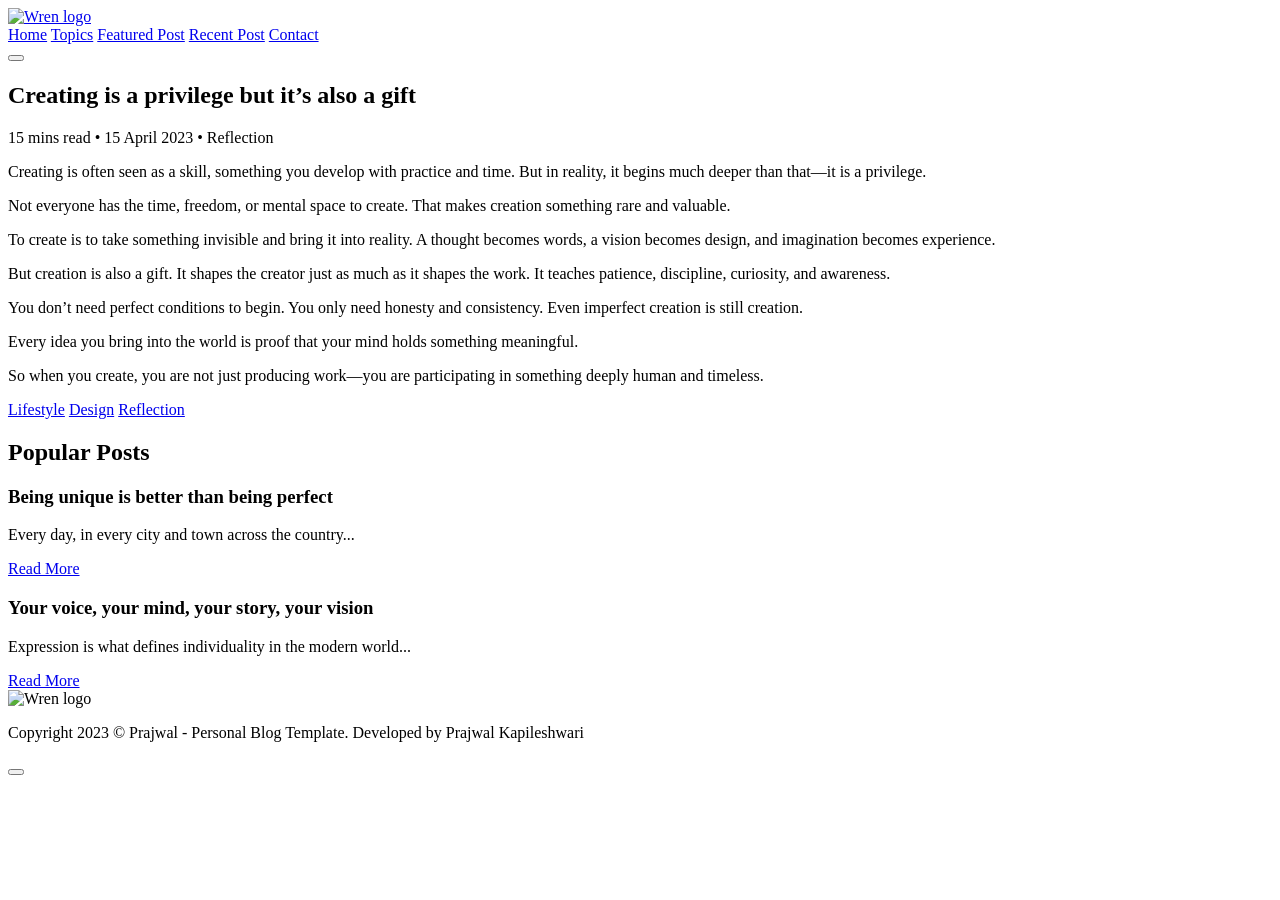
==== articles/article-creating-is-a-privilege.html @ 72bea9f4 "Update article-creating-is-a-privilege.html" ====
<!DOCTYPE html>
<html lang="en">

<head>
  <meta charset="UTF-8">
  <title>Creating is a privilege but it’s also a gift</title>

  <link rel="stylesheet" href="../assets/css/style.css">

  <!-- ionicons -->
  <script type="module" src="https://unpkg.com/ionicons@5.5.2/dist/ionicons/ionicons.esm.js"></script>
  <script nomodule src="https://unpkg.com/ionicons@5.5.2/dist/ionicons/ionicons.js"></script>
</head>

<body>

<!-- HEADER -->
<header class="header">

  <a href="#" class="logo">
    <img src="../assets/images/logo.svg" alt="Wren logo">
  </a>

  <nav class="navbar">
    <a href="index.html">Home</a>
    <a href="#">Topics</a>
    <a href="#">Featured Post</a>
    <a href="#">Recent Post</a>
    <a href="#">Contact</a>
  </nav>

  <button class="menu-open" aria-label="open menu">
    <ion-icon name="menu-outline"></ion-icon>
  </button>

</header>

<!-- ARTICLE HERO -->
<section class="article-hero">

  <div class="container">

    <h1 class="article-title">
      Creating is a privilege but it’s also a gift
    </h1>

    <div class="article-meta">
      <span><ion-icon name="time-outline"></ion-icon> 15 mins read</span>
      <span>• 15 April 2023</span>
      <span>• Reflection</span>
    </div>

  </div>

</section>

<!-- ARTICLE CONTENT -->
<section class="article-content">

  <div class="container">

    <p>
      Creating is often seen as a skill, something you develop with practice and time.
      But in reality, it begins much deeper than that—it is a privilege.
    </p>

    <p>
      Not everyone has the time, freedom, or mental space to create. That makes creation
      something rare and valuable.
    </p>

    <p>
      To create is to take something invisible and bring it into reality. A thought becomes
      words, a vision becomes design, and imagination becomes experience.
    </p>

    <p>
      But creation is also a gift. It shapes the creator just as much as it shapes the work.
      It teaches patience, discipline, curiosity, and awareness.
    </p>

    <p>
      You don’t need perfect conditions to begin. You only need honesty and consistency.
      Even imperfect creation is still creation.
    </p>

    <p>
      Every idea you bring into the world is proof that your mind holds something meaningful.
    </p>

    <p>
      So when you create, you are not just producing work—you are participating in something
      deeply human and timeless.
    </p>

  </div>

</section>

<!-- TAGS -->
<section class="article-tags">

  <div class="container">

    <a href="#" class="tag">Lifestyle</a>
    <a href="#" class="tag">Design</a>
    <a href="#" class="tag">Reflection</a>

  </div>

</section>

<!-- POPULAR POSTS (simple reuse) -->
<section class="popular-posts">

  <div class="container">

    <h2>Popular Posts</h2>

    <article class="post">
      <h3>Being unique is better than being perfect</h3>
      <p>Every day, in every city and town across the country...</p>
      <a href="#">Read More</a>
    </article>

    <article class="post">
      <h3>Your voice, your mind, your story, your vision</h3>
      <p>Expression is what defines individuality in the modern world...</p>
      <a href="#">Read More</a>
    </article>

  </div>

</section>

<!-- FOOTER -->
<footer class="footer">

  <div class="container">

    <img src="../assets/images/logo.svg" alt="Wren logo">

    <p>
      Copyright 2023 © Prajwal - Personal Blog Template.
      Developed by Prajwal Kapileshwari
    </p>

    <div class="socials">
      <ion-icon name="logo-twitter"></ion-icon>
      <ion-icon name="logo-linkedin"></ion-icon>
      <ion-icon name="logo-instagram"></ion-icon>
    </div>

  </div>

</footer>

<!-- BACK TO TOP -->
<button class="back-top" aria-label="back to top">
  <ion-icon name="arrow-up-outline"></ion-icon>
</button>

</body>
</html>
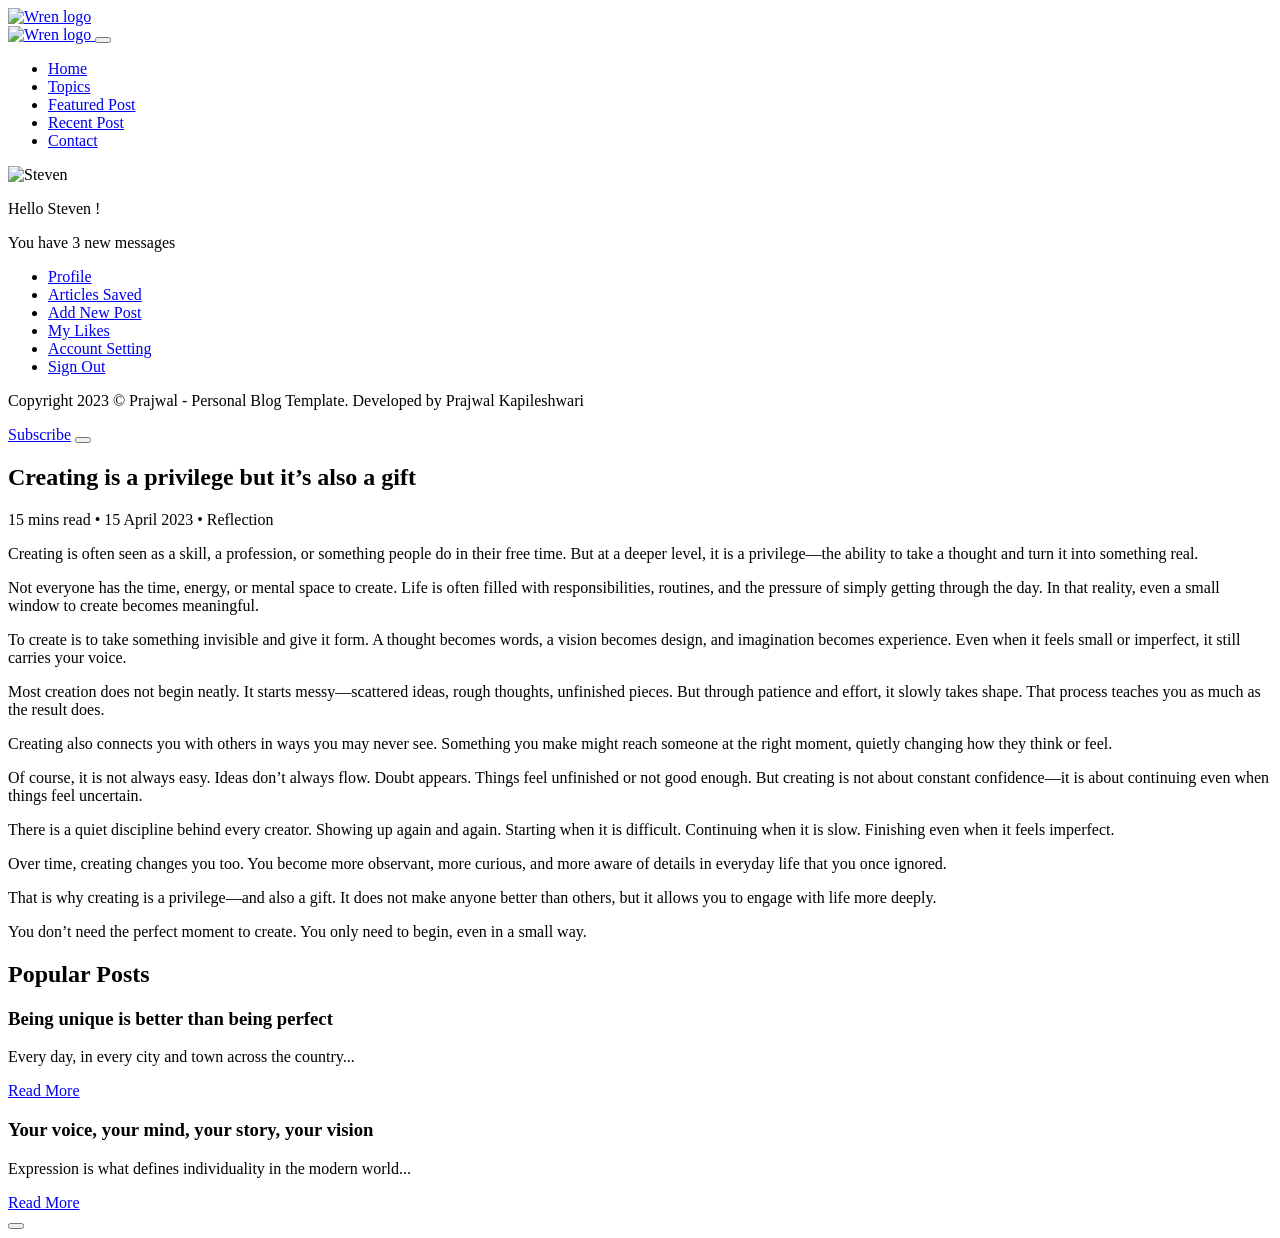
==== commit a25c40e7: "Update article-creating-is-a-privilege.html" ====
--- a/articles/article-creating-is-a-privilege.html
+++ b/articles/article-creating-is-a-privilege.html
@@ -3,37 +3,153 @@
 
 <head>
   <meta charset="UTF-8">
-  <title>Creating is a privilege but it’s also a gift</title>
-
+
+  <!-- SEO -->
+  <title>Creating is a Privilege but Also a Gift | Reflection</title>
+  <meta name="description" content="A reflective essay on why creating is a privilege and a gift. It explores imagination, discipline, and the quiet human act of turning thoughts into reality.">
+  <meta name="keywords" content="creating, creativity, reflection, writing, personal growth, inspiration, philosophy of creation">
+  <meta name="author" content="Prajwal Kapileshwari">
+
+  <!-- Responsive -->
+  <meta name="viewport" content="width=device-width, initial-scale=1.0">
+
+  <!-- Canonical (update when hosted) -->
+  <link rel="canonical" href="https://prajwalk998.github.io/wren/articles/creating-is-a-privilege">
+
+  <!-- Open Graph (Facebook / LinkedIn) -->
+  <meta property="og:type" content="article">
+  <meta property="og:title" content="Creating is a Privilege but Also a Gift">
+  <meta property="og:description" content="A reflection on creativity, discipline, and the quiet privilege of turning thoughts into something real.">
+  <meta property="og:image" content="../assets/images/og-creating.jpg">
+  <meta property="og:url" content="https://yourdomain.com/articles/creating-is-a-privilege">
+  <meta property="og:site_name" content="Wren Blog">
+
+  <!-- Twitter Card -->
+  <meta name="twitter:card" content="summary_large_image">
+  <meta name="twitter:title" content="Creating is a Privilege but Also a Gift">
+  <meta name="twitter:description" content="A reflection on creativity, discipline, and imagination.">
+  <meta name="twitter:image" content="../assets/images/og-creating.jpg">
+
+  <!-- Theme color -->
+  <meta name="theme-color" content="#111111">
+
+  <!-- CSS -->
   <link rel="stylesheet" href="../assets/css/style.css">
 
-  <!-- ionicons -->
+  <!-- Ionicons -->
   <script type="module" src="https://unpkg.com/ionicons@5.5.2/dist/ionicons/ionicons.esm.js"></script>
   <script nomodule src="https://unpkg.com/ionicons@5.5.2/dist/ionicons/ionicons.js"></script>
 </head>
 
+
 <body>
 
-<!-- HEADER -->
-<header class="header">
-
-  <a href="#" class="logo">
-    <img src="../assets/images/logo.svg" alt="Wren logo">
-  </a>
-
-  <nav class="navbar">
-    <a href="index.html">Home</a>
-    <a href="#">Topics</a>
-    <a href="#">Featured Post</a>
-    <a href="#">Recent Post</a>
-    <a href="#">Contact</a>
-  </nav>
-
-  <button class="menu-open" aria-label="open menu">
-    <ion-icon name="menu-outline"></ion-icon>
-  </button>
-
-</header>
+ <!-- 
+    - #HEADER
+  -->
+
+  <header class="header" data-header>
+    <div class="container">
+
+      <a href="#" class="logo">
+        <img src="./assets/images/logo.svg" width="119" height="37" alt="Wren logo">
+      </a>
+
+      <nav class="navbar" data-navbar>
+
+        <div class="navbar-top">
+          <a href="#" class="logo">
+            <img src="./assets/images/logo.svg" width="119" height="37" alt="Wren logo">
+          </a>
+
+          <button class="nav-close-btn" aria-label="close menu" data-nav-toggler>
+            <ion-icon name="close-outline" aria-hidden="true"></ion-icon>
+          </button>
+        </div>
+
+        <ul class="navbar-list">
+
+          <li>
+            <a href="#home" class="navbar-link hover-1" data-nav-toggler>Home</a>
+          </li>
+
+          <li>
+            <a href="#topics" class="navbar-link hover-1" data-nav-toggler>Topics</a>
+          </li>
+
+          <li>
+            <a href="#featured" class="navbar-link hover-1" data-nav-toggler>Featured Post</a>
+          </li>
+
+          <li>
+            <a href="#recent" class="navbar-link hover-1" data-nav-toggler>Recent Post</a>
+          </li>
+
+          <li>
+            <a href="#" class="navbar-link hover-1" data-nav-toggler>Contact</a>
+          </li>
+
+        </ul>
+
+        <div class="navbar-bottom">
+
+          <div class="profile-card">
+            <img src="./assets/images/author-1.png" width="48" height="48" alt="Steven" class="profile-banner">
+
+            <div>
+              <p class="card-title">Hello Steven !</p>
+
+              <p class="card-subtitle">
+                You have 3 new messages
+              </p>
+            </div>
+          </div>
+
+          <ul class="link-list">
+
+            <li>
+              <a href="#" class="navbar-bottom-link hover-1">Profile</a>
+            </li>
+
+            <li>
+              <a href="#" class="navbar-bottom-link hover-1">Articles Saved</a>
+            </li>
+
+            <li>
+              <a href="#" class="navbar-bottom-link hover-1">Add New Post</a>
+            </li>
+
+            <li>
+              <a href="#" class="navbar-bottom-link hover-1">My Likes</a>
+            </li>
+
+            <li>
+              <a href="#" class="navbar-bottom-link hover-1">Account Setting</a>
+            </li>
+
+            <li>
+              <a href="#" class="navbar-bottom-link hover-1">Sign Out</a>
+            </li>
+
+          </ul>
+
+        </div>
+
+        <p class="copyright-text">
+          Copyright 2023 © Prajwal - Personal Blog Template.
+          Developed by Prajwal Kapileshwari
+        </p>
+
+      </nav>
+
+      <a href="#" class="btn btn-primary">Subscribe</a>
+
+      <button class="nav-open-btn" aria-label="open menu" data-nav-toggler>
+        <ion-icon name="menu-outline" aria-hidden="true"></ion-icon>
+      </button>
+
+    </div>
+  </header>
 
 <!-- ARTICLE HERO -->
 <section class="article-hero">
@@ -59,56 +175,32 @@
 
   <div class="container">
 
-    <p>
-      Creating is often seen as a skill, something you develop with practice and time.
-      But in reality, it begins much deeper than that—it is a privilege.
-    </p>
-
-    <p>
-      Not everyone has the time, freedom, or mental space to create. That makes creation
-      something rare and valuable.
-    </p>
-
-    <p>
-      To create is to take something invisible and bring it into reality. A thought becomes
-      words, a vision becomes design, and imagination becomes experience.
-    </p>
-
-    <p>
-      But creation is also a gift. It shapes the creator just as much as it shapes the work.
-      It teaches patience, discipline, curiosity, and awareness.
-    </p>
-
-    <p>
-      You don’t need perfect conditions to begin. You only need honesty and consistency.
-      Even imperfect creation is still creation.
-    </p>
-
-    <p>
-      Every idea you bring into the world is proof that your mind holds something meaningful.
-    </p>
-
-    <p>
-      So when you create, you are not just producing work—you are participating in something
-      deeply human and timeless.
-    </p>
+    <p>Creating is often seen as a skill, a profession, or something people do in their free time. But at a deeper level, it is a privilege—the ability to take a thought and turn it into something real.</p>
+
+    <p>Not everyone has the time, energy, or mental space to create. Life is often filled with responsibilities, routines, and the pressure of simply getting through the day. In that reality, even a small window to create becomes meaningful.</p>
+
+    <p>To create is to take something invisible and give it form. A thought becomes words, a vision becomes design, and imagination becomes experience. Even when it feels small or imperfect, it still carries your voice.</p>
+
+    <p>Most creation does not begin neatly. It starts messy—scattered ideas, rough thoughts, unfinished pieces. But through patience and effort, it slowly takes shape. That process teaches you as much as the result does.</p>
+
+    <p>Creating also connects you with others in ways you may never see. Something you make might reach someone at the right moment, quietly changing how they think or feel.</p>
+
+    <p>Of course, it is not always easy. Ideas don’t always flow. Doubt appears. Things feel unfinished or not good enough. But creating is not about constant confidence—it is about continuing even when things feel uncertain.</p>
+
+    <p>There is a quiet discipline behind every creator. Showing up again and again. Starting when it is difficult. Continuing when it is slow. Finishing even when it feels imperfect.</p>
+
+    <p>Over time, creating changes you too. You become more observant, more curious, and more aware of details in everyday life that you once ignored.</p>
+
+    <p>That is why creating is a privilege—and also a gift. It does not make anyone better than others, but it allows you to engage with life more deeply.</p>
+
+    <p>You don’t need the perfect moment to create. You only need to begin, even in a small way.</p>
 
   </div>
 
 </section>
 
-<!-- TAGS -->
-<section class="article-tags">
-
-  <div class="container">
-
-    <a href="#" class="tag">Lifestyle</a>
-    <a href="#" class="tag">Design</a>
-    <a href="#" class="tag">Reflection</a>
-
-  </div>
-
-</section>
+</article>
+
 
 <!-- POPULAR POSTS (simple reuse) -->
 <section class="popular-posts">
@@ -133,32 +225,17 @@
 
 </section>
 
-<!-- FOOTER -->
-<footer class="footer">
-
-  <div class="container">
-
-    <img src="../assets/images/logo.svg" alt="Wren logo">
-
-    <p>
-      Copyright 2023 © Prajwal - Personal Blog Template.
-      Developed by Prajwal Kapileshwari
-    </p>
-
-    <div class="socials">
-      <ion-icon name="logo-twitter"></ion-icon>
-      <ion-icon name="logo-linkedin"></ion-icon>
-      <ion-icon name="logo-instagram"></ion-icon>
-    </div>
-
-  </div>
-
-</footer>
+
 
 <!-- BACK TO TOP -->
 <button class="back-top" aria-label="back to top">
   <ion-icon name="arrow-up-outline"></ion-icon>
 </button>
 
+  <!-- 
+    - custom js link
+  -->
+  <script src="../assets/js/script.js"></script>
+
 </body>
 </html>
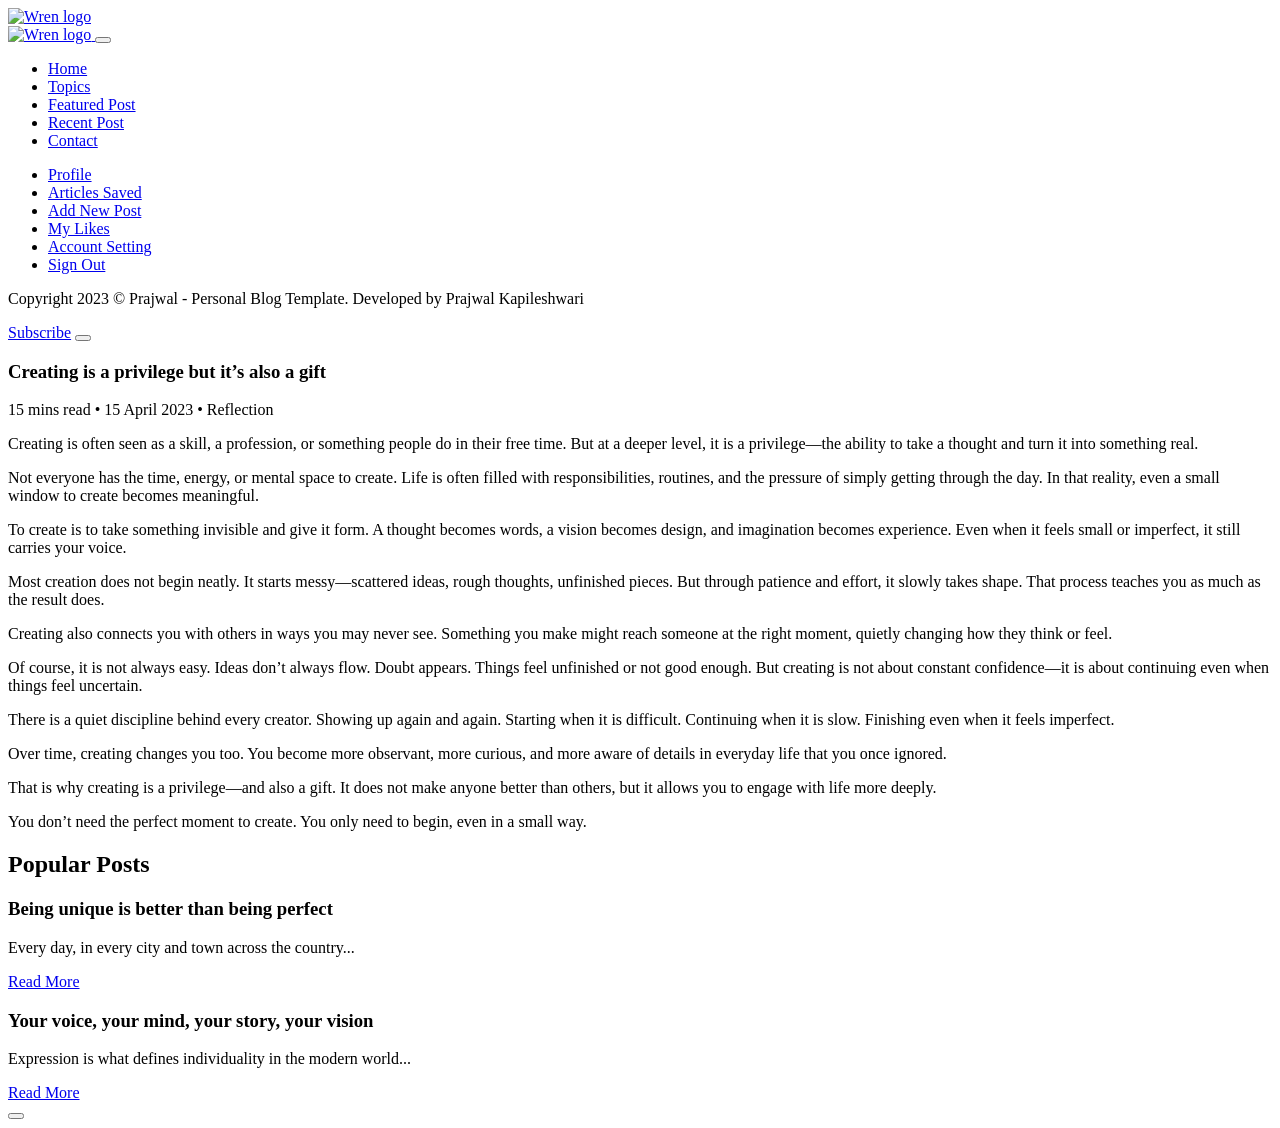
==== commit 1a29972c: "Update article-creating-is-a-privilege.html" ====
--- a/articles/article-creating-is-a-privilege.html
+++ b/articles/article-creating-is-a-privilege.html
@@ -21,7 +21,7 @@
   <meta property="og:title" content="Creating is a Privilege but Also a Gift">
   <meta property="og:description" content="A reflection on creativity, discipline, and the quiet privilege of turning thoughts into something real.">
   <meta property="og:image" content="../assets/images/og-creating.jpg">
-  <meta property="og:url" content="https://yourdomain.com/articles/creating-is-a-privilege">
+  <meta property="og:url" content="https://prajwalk998.github.io/wren/articles/creating-is-a-privilege">
   <meta property="og:site_name" content="Wren Blog">
 
   <!-- Twitter Card -->
@@ -39,6 +39,10 @@
   <!-- Ionicons -->
   <script type="module" src="https://unpkg.com/ionicons@5.5.2/dist/ionicons/ionicons.esm.js"></script>
   <script nomodule src="https://unpkg.com/ionicons@5.5.2/dist/ionicons/ionicons.js"></script>
+
+  <meta name="robots" content="index, follow">
+  <link rel="index" title="Wren Blog" href="https://prajwalk998.github.io/wren/">
+  <link rel="sitemap" type="application/xml" href="https://prajwalk998.github.io/wren/sitemap.xml">
 </head>
 
 
@@ -52,14 +56,14 @@
     <div class="container">
 
       <a href="#" class="logo">
-        <img src="./assets/images/logo.svg" width="119" height="37" alt="Wren logo">
+        <img src="../assets/images/logo.svg" width="119" height="37" alt="Wren logo">
       </a>
 
       <nav class="navbar" data-navbar>
 
         <div class="navbar-top">
           <a href="#" class="logo">
-            <img src="./assets/images/logo.svg" width="119" height="37" alt="Wren logo">
+            <img src="../assets/images/logo.svg" width="119" height="37" alt="Wren logo">
           </a>
 
           <button class="nav-close-btn" aria-label="close menu" data-nav-toggler>
@@ -92,19 +96,7 @@
         </ul>
 
         <div class="navbar-bottom">
-
-          <div class="profile-card">
-            <img src="./assets/images/author-1.png" width="48" height="48" alt="Steven" class="profile-banner">
-
-            <div>
-              <p class="card-title">Hello Steven !</p>
-
-              <p class="card-subtitle">
-                You have 3 new messages
-              </p>
-            </div>
-          </div>
-
+          
           <ul class="link-list">
 
             <li>
@@ -151,7 +143,9 @@
     </div>
   </header>
 
-<!-- ARTICLE HERO -->
+
+ <article>
+  <!-- ARTICLE HERO -->
 <section class="article-hero">
 
   <div class="container">
@@ -232,9 +226,7 @@
   <ion-icon name="arrow-up-outline"></ion-icon>
 </button>
 
-  <!-- 
-    - custom js link
-  -->
+<!--     - custom js link  -->
   <script src="../assets/js/script.js"></script>
 
 </body>
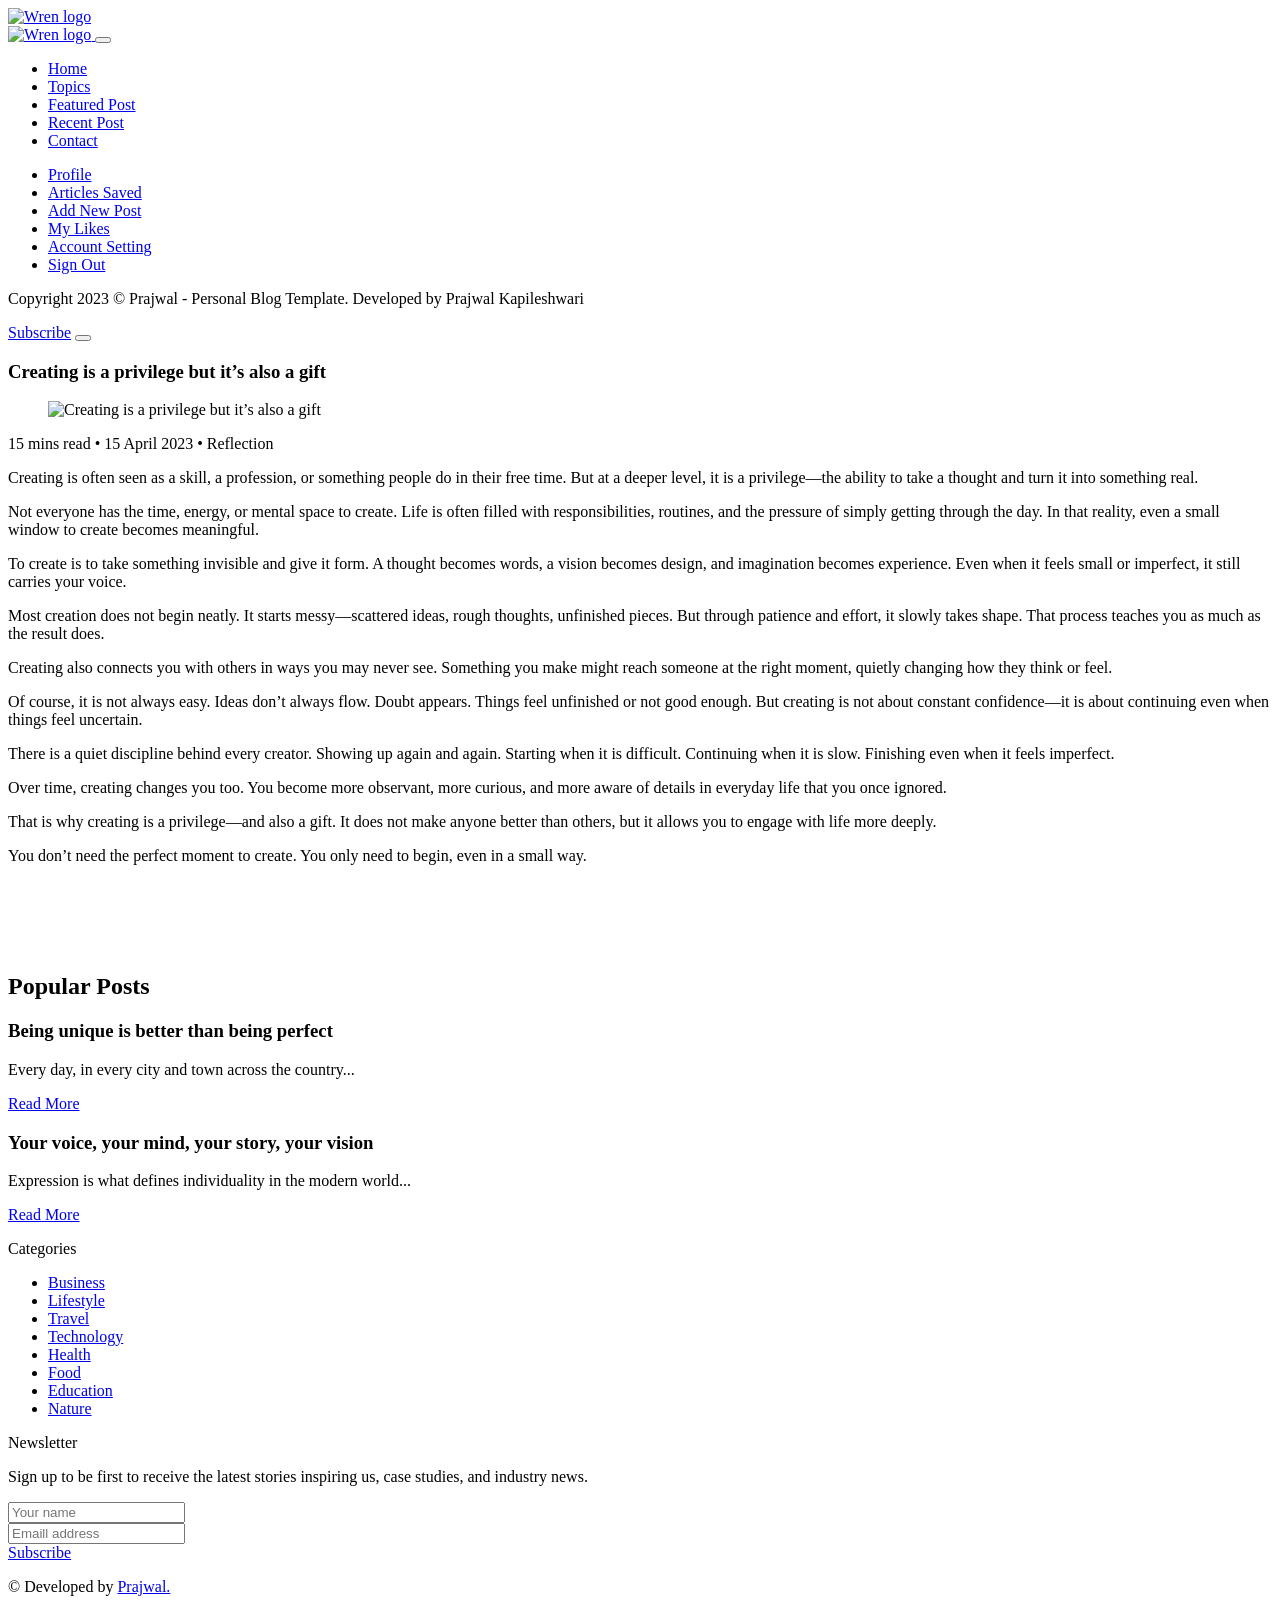
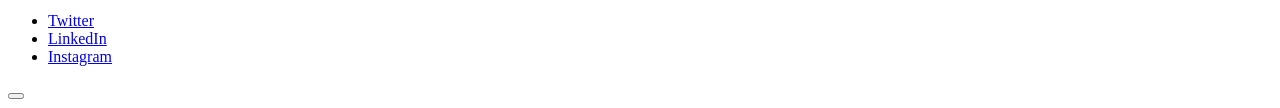
==== commit 2c0cd21a: "1" ====
--- a/articles/article-creating-is-a-privilege.html
+++ b/articles/article-creating-is-a-privilege.html
@@ -74,23 +74,23 @@
         <ul class="navbar-list">
 
           <li>
-            <a href="#home" class="navbar-link hover-1" data-nav-toggler>Home</a>
-          </li>
-
-          <li>
-            <a href="#topics" class="navbar-link hover-1" data-nav-toggler>Topics</a>
-          </li>
-
-          <li>
-            <a href="#featured" class="navbar-link hover-1" data-nav-toggler>Featured Post</a>
-          </li>
-
-          <li>
-            <a href="#recent" class="navbar-link hover-1" data-nav-toggler>Recent Post</a>
-          </li>
-
-          <li>
-            <a href="#" class="navbar-link hover-1" data-nav-toggler>Contact</a>
+            <a href="../index.html" class="navbar-link hover-1" data-nav-toggler>Home</a>
+          </li>
+
+          <li>
+            <a href="../index.html#topics" class="navbar-link hover-1" data-nav-toggler>Topics</a>
+          </li>
+
+          <li>
+            <a href="../index.html#featured" class="navbar-link hover-1" data-nav-toggler>Featured Post</a>
+          </li>
+
+          <li>
+            <a href="../index.html#recent" class="navbar-link hover-1" data-nav-toggler>Recent Post</a>
+          </li>
+
+          <li>
+            <a href="../index.html#" class="navbar-link hover-1" data-nav-toggler>Contact</a>
           </li>
 
         </ul>
@@ -146,18 +146,40 @@
 
  <article>
   <!-- ARTICLE HERO -->
+
+  
 <section class="article-hero">
 
   <div class="container">
 
+    <!-- TITLE -->
     <h1 class="article-title">
       Creating is a privilege but it’s also a gift
     </h1>
 
+    <!-- FEATURE IMAGE -->
+    <figure class="article-banner">
+
+      <img src="../assets/images/popular-post-1.jpg"
+           width="800"
+           height="400"
+           loading="lazy"
+           alt="Creating is a privilege but it’s also a gift"
+           class="img-cover">
+
+    </figure>
+
+    <!-- META INFO -->
     <div class="article-meta">
-      <span><ion-icon name="time-outline"></ion-icon> 15 mins read</span>
+
+      <span>
+        <ion-icon name="time-outline"></ion-icon>
+        15 mins read
+      </span>
+
       <span>• 15 April 2023</span>
       <span>• Reflection</span>
+
     </div>
 
   </div>
@@ -194,6 +216,8 @@
 </section>
 
 </article>
+
+<br><br><br><br>
 
 
 <!-- POPULAR POSTS (simple reuse) -->
@@ -221,6 +245,22 @@
 
 
 
+  <!-- 
+    - #FOOTER
+  -->
+
+  <div id="footer"></div>
+
+    <script>
+        fetch("../components/footer.html")
+        .then(res => res.text())
+        .then(html => {
+      document.getElementById("footer").innerHTML = html;
+        })
+      .catch(err => console.error("Footer load failed:", err));
+</script>
+
+
 <!-- BACK TO TOP -->
 <button class="back-top" aria-label="back to top">
   <ion-icon name="arrow-up-outline"></ion-icon>
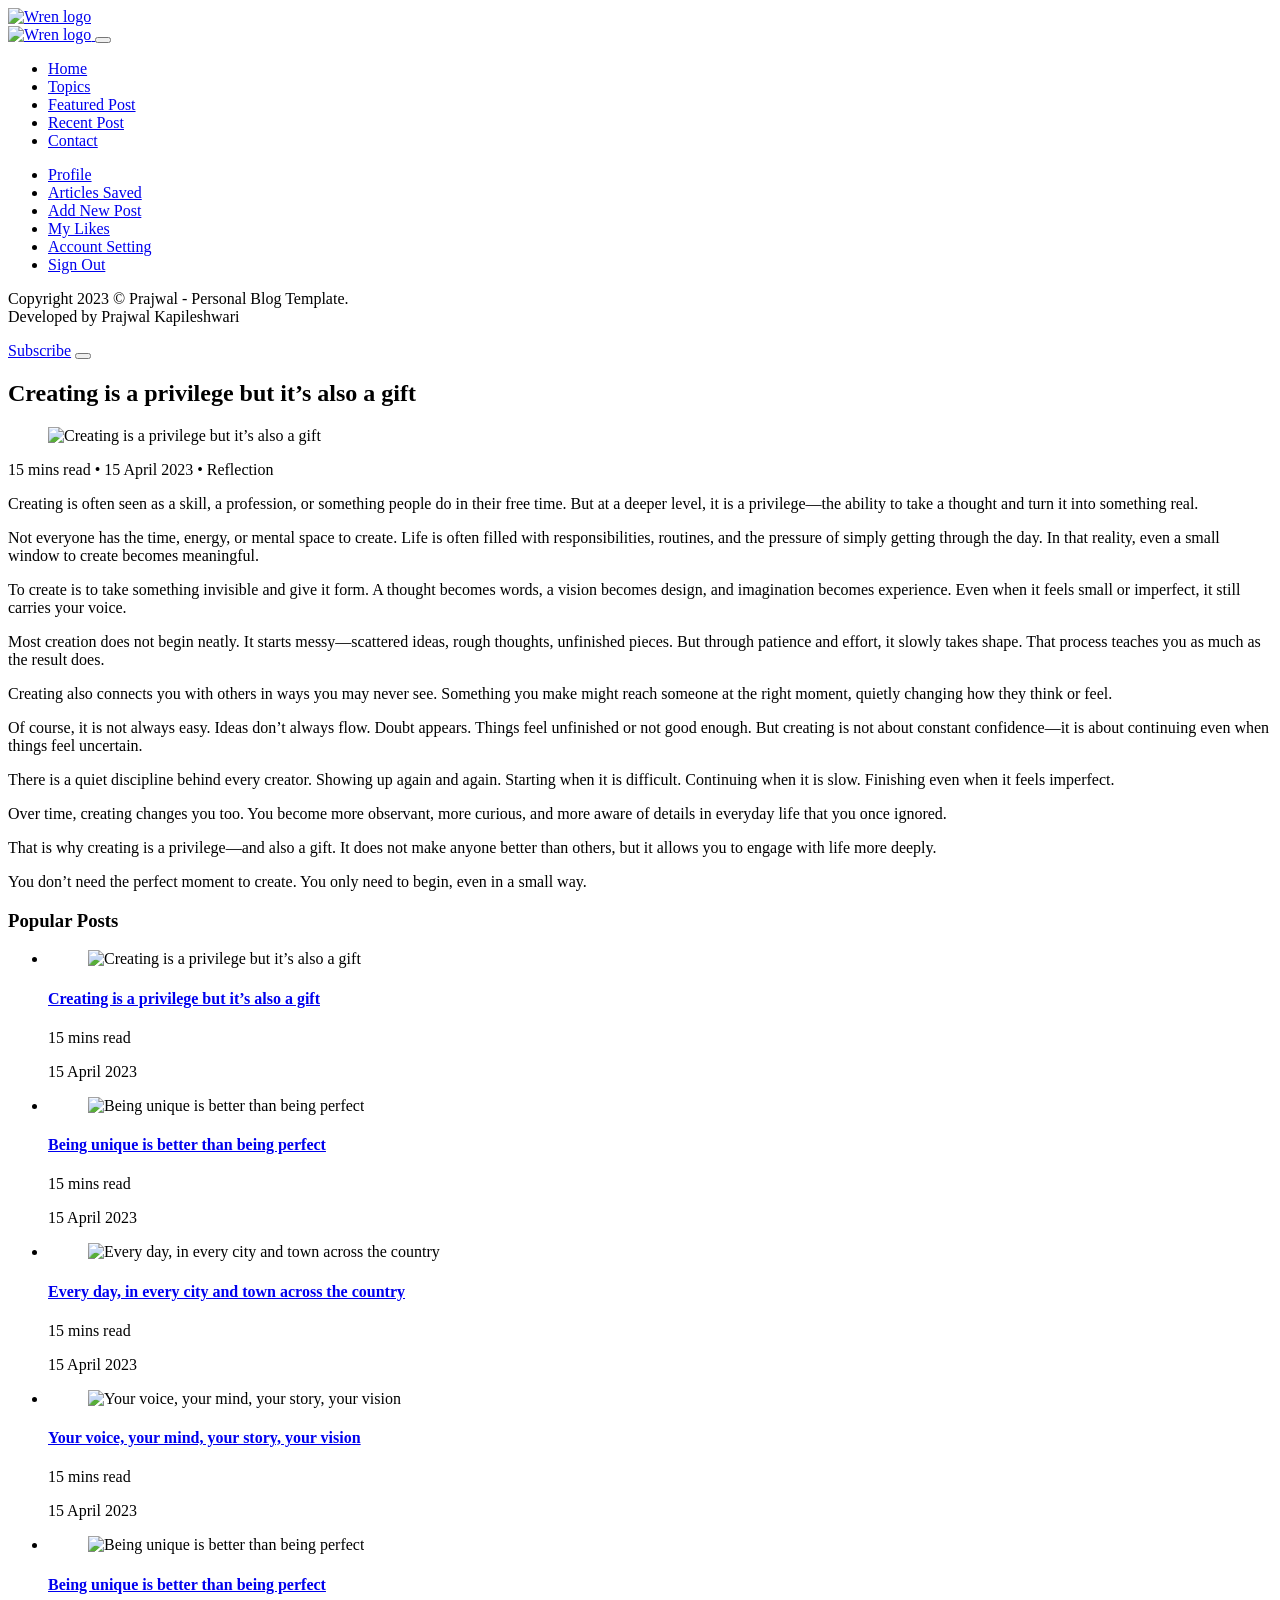
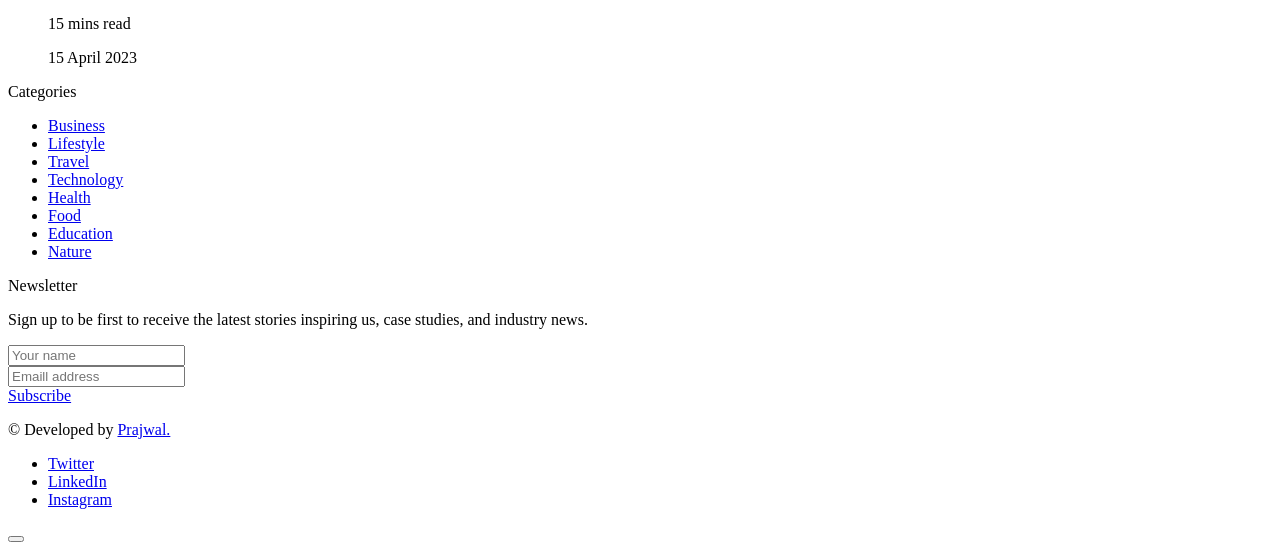
==== commit 56b2545d: "Update article-creating-is-a-privilege.html" ====
--- a/articles/article-creating-is-a-privilege.html
+++ b/articles/article-creating-is-a-privilege.html
@@ -10,10 +10,13 @@
   <meta name="keywords" content="creating, creativity, reflection, writing, personal growth, inspiration, philosophy of creation">
   <meta name="author" content="Prajwal Kapileshwari">
 
+  <!-- Favicon -->
+  <link rel="shortcut icon" href="../favicon.svg" type="image/svg+xml">
+
   <!-- Responsive -->
   <meta name="viewport" content="width=device-width, initial-scale=1.0">
 
-  <!-- Canonical (update when hosted) -->
+  <!-- Canonical -->
   <link rel="canonical" href="https://prajwalk998.github.io/wren/articles/creating-is-a-privilege">
 
   <!-- Open Graph (Facebook / LinkedIn) -->
@@ -45,24 +48,20 @@
   <link rel="sitemap" type="application/xml" href="https://prajwalk998.github.io/wren/sitemap.xml">
 </head>
 
-
 <body>
 
- <!-- 
-    - #HEADER
-  -->
-
+  <!-- HEADER -->
   <header class="header" data-header>
     <div class="container">
 
-      <a href="#" class="logo">
+      <a href="../index.html" class="logo">
         <img src="../assets/images/logo.svg" width="119" height="37" alt="Wren logo">
       </a>
 
       <nav class="navbar" data-navbar>
 
         <div class="navbar-top">
-          <a href="#" class="logo">
+          <a href="../index.html" class="logo">
             <img src="../assets/images/logo.svg" width="119" height="37" alt="Wren logo">
           </a>
 
@@ -72,63 +71,26 @@
         </div>
 
         <ul class="navbar-list">
-
-          <li>
-            <a href="../index.html" class="navbar-link hover-1" data-nav-toggler>Home</a>
-          </li>
-
-          <li>
-            <a href="../index.html#topics" class="navbar-link hover-1" data-nav-toggler>Topics</a>
-          </li>
-
-          <li>
-            <a href="../index.html#featured" class="navbar-link hover-1" data-nav-toggler>Featured Post</a>
-          </li>
-
-          <li>
-            <a href="../index.html#recent" class="navbar-link hover-1" data-nav-toggler>Recent Post</a>
-          </li>
-
-          <li>
-            <a href="../index.html#" class="navbar-link hover-1" data-nav-toggler>Contact</a>
-          </li>
-
+          <li><a href="../index.html#" class="navbar-link hover-1" data-nav-toggler>Home</a></li>
+          <li><a href="../index.html#topics" class="navbar-link hover-1" data-nav-toggler>Topics</a></li>
+          <li><a href="../index.html#featured" class="navbar-link hover-1" data-nav-toggler>Featured Post</a></li>
+          <li><a href="../index.html#recent" class="navbar-link hover-1" data-nav-toggler>Recent Post</a></li>
+          <li><a href="../index.html#" class="navbar-link hover-1" data-nav-toggler>Contact</a></li>
         </ul>
 
         <div class="navbar-bottom">
-          
           <ul class="link-list">
-
-            <li>
-              <a href="#" class="navbar-bottom-link hover-1">Profile</a>
-            </li>
-
-            <li>
-              <a href="#" class="navbar-bottom-link hover-1">Articles Saved</a>
-            </li>
-
-            <li>
-              <a href="#" class="navbar-bottom-link hover-1">Add New Post</a>
-            </li>
-
-            <li>
-              <a href="#" class="navbar-bottom-link hover-1">My Likes</a>
-            </li>
-
-            <li>
-              <a href="#" class="navbar-bottom-link hover-1">Account Setting</a>
-            </li>
-
-            <li>
-              <a href="#" class="navbar-bottom-link hover-1">Sign Out</a>
-            </li>
-
+            <li><a href="#" class="navbar-bottom-link hover-1">Profile</a></li>
+            <li><a href="#" class="navbar-bottom-link hover-1">Articles Saved</a></li>
+            <li><a href="#" class="navbar-bottom-link hover-1">Add New Post</a></li>
+            <li><a href="#" class="navbar-bottom-link hover-1">My Likes</a></li>
+            <li><a href="#" class="navbar-bottom-link hover-1">Account Setting</a></li>
+            <li><a href="#" class="navbar-bottom-link hover-1">Sign Out</a></li>
           </ul>
-
         </div>
 
         <p class="copyright-text">
-          Copyright 2023 © Prajwal - Personal Blog Template.
+          Copyright 2023 © Prajwal - Personal Blog Template. <br>
           Developed by Prajwal Kapileshwari
         </p>
 
@@ -143,130 +105,185 @@
     </div>
   </header>
 
-
- <article>
-  <!-- ARTICLE HERO -->
-
-  
-<section class="article-hero">
-
-  <div class="container">
-
-    <!-- TITLE -->
-    <h1 class="article-title">
-      Creating is a privilege but it’s also a gift
-    </h1>
-
-    <!-- FEATURE IMAGE -->
-    <figure class="article-banner">
-
-      <img src="../assets/images/popular-post-1.jpg"
-           width="800"
-           height="400"
-           loading="lazy"
-           alt="Creating is a privilege but it’s also a gift"
-           class="img-cover">
-
-    </figure>
-
-    <!-- META INFO -->
-    <div class="article-meta">
-
-      <span>
-        <ion-icon name="time-outline"></ion-icon>
-        15 mins read
-      </span>
-
-      <span>• 15 April 2023</span>
-      <span>• Reflection</span>
-
-    </div>
-
-  </div>
-
-</section>
-
-<!-- ARTICLE CONTENT -->
-<section class="article-content">
-
-  <div class="container">
-
-    <p>Creating is often seen as a skill, a profession, or something people do in their free time. But at a deeper level, it is a privilege—the ability to take a thought and turn it into something real.</p>
-
-    <p>Not everyone has the time, energy, or mental space to create. Life is often filled with responsibilities, routines, and the pressure of simply getting through the day. In that reality, even a small window to create becomes meaningful.</p>
-
-    <p>To create is to take something invisible and give it form. A thought becomes words, a vision becomes design, and imagination becomes experience. Even when it feels small or imperfect, it still carries your voice.</p>
-
-    <p>Most creation does not begin neatly. It starts messy—scattered ideas, rough thoughts, unfinished pieces. But through patience and effort, it slowly takes shape. That process teaches you as much as the result does.</p>
-
-    <p>Creating also connects you with others in ways you may never see. Something you make might reach someone at the right moment, quietly changing how they think or feel.</p>
-
-    <p>Of course, it is not always easy. Ideas don’t always flow. Doubt appears. Things feel unfinished or not good enough. But creating is not about constant confidence—it is about continuing even when things feel uncertain.</p>
-
-    <p>There is a quiet discipline behind every creator. Showing up again and again. Starting when it is difficult. Continuing when it is slow. Finishing even when it feels imperfect.</p>
-
-    <p>Over time, creating changes you too. You become more observant, more curious, and more aware of details in everyday life that you once ignored.</p>
-
-    <p>That is why creating is a privilege—and also a gift. It does not make anyone better than others, but it allows you to engage with life more deeply.</p>
-
-    <p>You don’t need the perfect moment to create. You only need to begin, even in a small way.</p>
-
-  </div>
-
-</section>
-
-</article>
-
-<br><br><br><br>
-
-
-<!-- POPULAR POSTS (simple reuse) -->
-<section class="popular-posts">
-
-  <div class="container">
-
-    <h2>Popular Posts</h2>
-
-    <article class="post">
-      <h3>Being unique is better than being perfect</h3>
-      <p>Every day, in every city and town across the country...</p>
-      <a href="#">Read More</a>
-    </article>
-
-    <article class="post">
-      <h3>Your voice, your mind, your story, your vision</h3>
-      <p>Expression is what defines individuality in the modern world...</p>
-      <a href="#">Read More</a>
-    </article>
-
-  </div>
-
-</section>
-
-
-
-  <!-- 
-    - #FOOTER
-  -->
-
+  <main>
+    <!-- ARTICLE HERO SECTION -->
+    <section class="article-title">
+      <div class="container">
+
+        <h1 class="article-title">
+          Creating is a privilege but it’s also a gift
+        </h1>
+
+        <figure class="article-banner">
+          <img src="./assets/images/popular-post-1.jpg" width="800" height="400" loading="lazy" alt="Creating is a privilege but it’s also a gift" class="img-cover">
+        </figure>
+
+        <div class="article-meta">
+          <span>
+            <ion-icon name="time-outline"></ion-icon>
+            15 mins read
+          </span>
+          <span>• 15 April 2023</span>
+          <span>• Reflection</span>
+        </div>
+
+      </div>
+    </section>
+
+    <!-- MAIN CONTENT CONTAINER (Article + Sidebar) -->
+    <section class="main-article">
+      <div class="container">
+
+        <!-- Left: Article Content -->
+        <article class="article-content">
+          <p>Creating is often seen as a skill, a profession, or something people do in their free time. But at a deeper level, it is a privilege—the ability to take a thought and turn it into something real.</p>
+
+          <p>Not everyone has the time, energy, or mental space to create. Life is often filled with responsibilities, routines, and the pressure of simply getting through the day. In that reality, even a small window to create becomes meaningful.</p>
+
+          <p>To create is to take something invisible and give it form. A thought becomes words, a vision becomes design, and imagination becomes experience. Even when it feels small or imperfect, it still carries your voice.</p>
+
+          <p>Most creation does not begin neatly. It starts messy—scattered ideas, rough thoughts, unfinished pieces. But through patience and effort, it slowly takes shape. That process teaches you as much as the result does.</p>
+
+          <p>Creating also connects you with others in ways you may never see. Something you make might reach someone at the right moment, quietly changing how they think or feel.</p>
+
+          <p>Of course, it is not always easy. Ideas don’t always flow. Doubt appears. Things feel unfinished or not good enough. But creating is not about constant confidence—it is about continuing even when things feel uncertain.</p>
+
+          <p>There is a quiet discipline behind every creator. Showing up again and again. Starting when it is difficult. Continuing when it is slow. Finishing even when it feels imperfect.</p>
+
+          <p>Over time, creating changes you too. You become more observant, more curious, and more aware of details in everyday life that you once ignored.</p>
+
+          <p>That is why creating is a privilege—and also a gift. It does not make anyone better than others, but it allows you to engage with life more deeply.</p>
+
+          <p>You don’t need the perfect moment to create. You only need to begin, even in a small way.</p>
+        </article>
+
+        <!-- Right: Sidebar -->
+        <aside class="post-aside grid-list">
+          <div class="card aside-card">
+
+            <h3 class="headline headline-2 aside-title">
+              <span class="span">Popular Posts</span>
+            </h3>
+
+            <ul class="popular-list">
+
+              <!-- Post 1 -->
+              <li>
+                <div class="popular-card">
+                  <figure class="card-banner img-holder" style="--width: 64; --height: 64;">
+                    <img src="../assets/images/popular-post-1.jpg" width="64" height="64" loading="lazy" alt="Creating is a privilege but it’s also a gift" class="img-cover">
+                  </figure>
+                  <div class="card-content">
+                    <h4 class="headline headline-4 card-title">
+                      <a href="articles/article-creating-is-a-privilege.html" class="link hover-2">Creating is a privilege but it’s also a gift</a>
+                    </h4>
+                    <div class="wrapper">
+                      <p class="card-subtitle">15 mins read</p>
+                      <time class="publish-date" datetime="2023-04-15">15 April 2023</time>
+                    </div>
+                  </div>
+                </div>
+              </li>
+
+              <!-- Post 2 -->
+              <li>
+                <div class="popular-card">
+                  <figure class="card-banner img-holder" style="--width: 64; --height: 64;">
+                    <img src="../assets/images/popular-post-2.jpg" width="64" height="64" loading="lazy" alt="Being unique is better than being perfect" class="img-cover">
+                  </figure>
+                  <div class="card-content">
+                    <h4 class="headline headline-4 card-title">
+                      <a href="#" class="link hover-2">Being unique is better than being perfect</a>
+                    </h4>
+                    <div class="wrapper">
+                      <p class="card-subtitle">15 mins read</p>
+                      <time class="publish-date" datetime="2023-04-15">15 April 2023</time>
+                    </div>
+                  </div>
+                </div>
+              </li>
+
+              <!-- Post 3 -->
+              <li>
+                <div class="popular-card">
+                  <figure class="card-banner img-holder" style="--width: 64; --height: 64;">
+                    <img src="../assets/images/popular-post-3.jpg" width="64" height="64" loading="lazy" alt="Every day, in every city and town across the country" class="img-cover">
+                  </figure>
+                  <div class="card-content">
+                    <h4 class="headline headline-4 card-title">
+                      <a href="#" class="link hover-2">Every day, in every city and town across the country</a>
+                    </h4>
+                    <div class="wrapper">
+                      <p class="card-subtitle">15 mins read</p>
+                      <time class="publish-date" datetime="2023-04-15">15 April 2023</time>
+                    </div>
+                  </div>
+                </div>
+              </li>
+
+              <!-- Post 4 -->
+              <li>
+                <div class="popular-card">
+                  <figure class="card-banner img-holder" style="--width: 64; --height: 64;">
+                    <img src="../assets/images/popular-post-4.jpg" width="64" height="64" loading="lazy" alt="Your voice, your mind, your story, your vision" class="img-cover">
+                  </figure>
+                  <div class="card-content">
+                    <h4 class="headline headline-4 card-title">
+                      <a href="#" class="link hover-2">Your voice, your mind, your story, your vision</a>
+                    </h4>
+                    <div class="wrapper">
+                      <p class="card-subtitle">15 mins read</p>
+                      <time class="publish-date" datetime="2023-04-15">15 April 2023</time>
+                    </div>
+                  </div>
+                </div>
+              </li>
+
+              <!-- Post 5 -->
+              <li>
+                <div class="popular-card">
+                  <figure class="card-banner img-holder" style="--width: 64; --height: 64;">
+                    <img src="../assets/images/popular-post-2.jpg" width="64" height="64" loading="lazy" alt="Being unique is better than being perfect" class="img-cover">
+                  </figure>
+                  <div class="card-content">
+                    <h4 class="headline headline-4 card-title">
+                      <a href="#" class="link hover-2">Being unique is better than being perfect</a>
+                    </h4>
+                    <div class="wrapper">
+                      <p class="card-subtitle">15 mins read</p>
+                      <time class="publish-date" datetime="2023-04-15">15 April 2023</time>
+                    </div>
+                  </div>
+                </div>
+              </li>
+
+            </ul>
+
+          </div>
+        </aside>
+
+      </div>
+    </section>
+  </main>
+
+  <!-- FOOTER -->
   <div id="footer"></div>
 
-    <script>
-        fetch("../components/footer.html")
-        .then(res => res.text())
-        .then(html => {
-      document.getElementById("footer").innerHTML = html;
-        })
+  <script>
+    fetch("../components/footer.html")
+      .then(res => res.text())
+      .then(html => {
+        document.getElementById("footer").innerHTML = html;
+      })
       .catch(err => console.error("Footer load failed:", err));
-</script>
-
-
-<!-- BACK TO TOP -->
-<button class="back-top" aria-label="back to top">
-  <ion-icon name="arrow-up-outline"></ion-icon>
-</button>
-
-<!--     - custom js link  -->
+  </script>
+
+  <!-- BACK TO TOP -->
+  <button class="back-top" aria-label="back to top">
+    <ion-icon name="arrow-up-outline"></ion-icon>
+  </button>
+
+  <!-- Custom JS Link -->
   <script src="../assets/js/script.js"></script>
 
 </body>
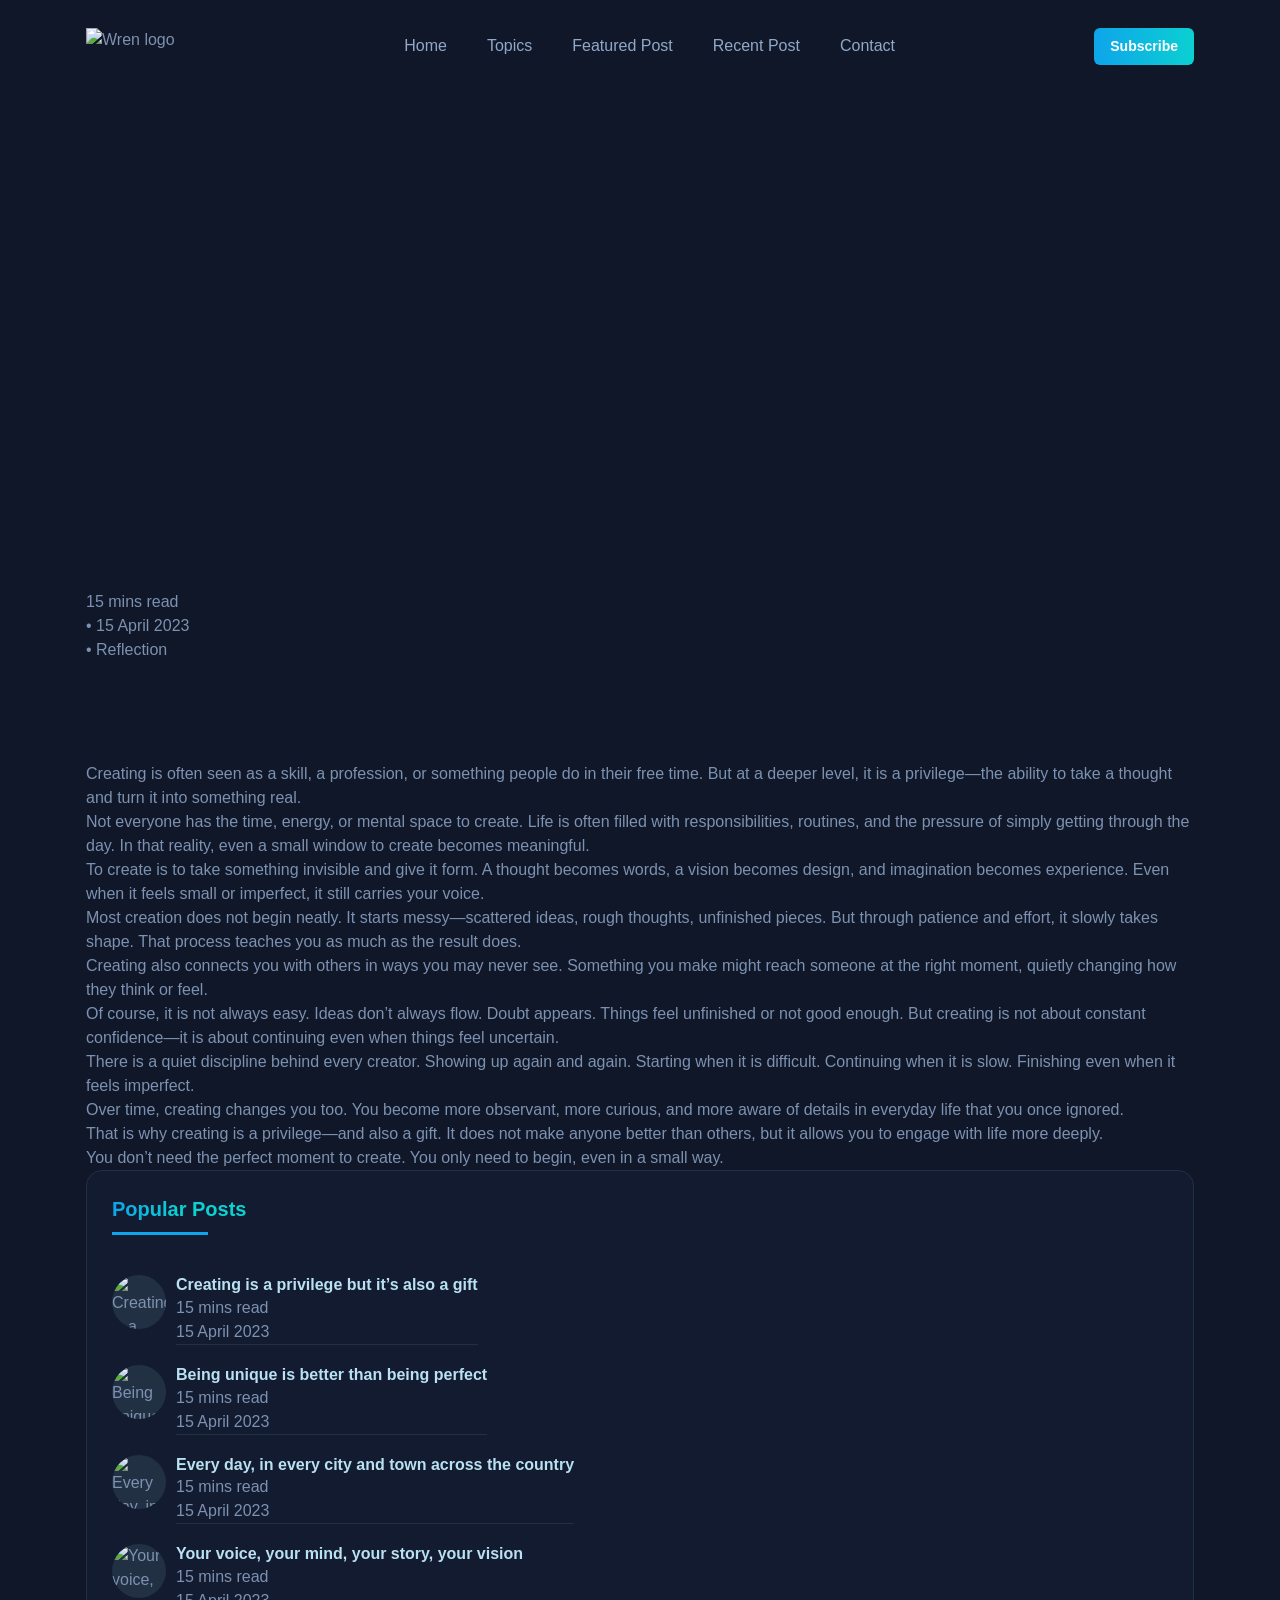
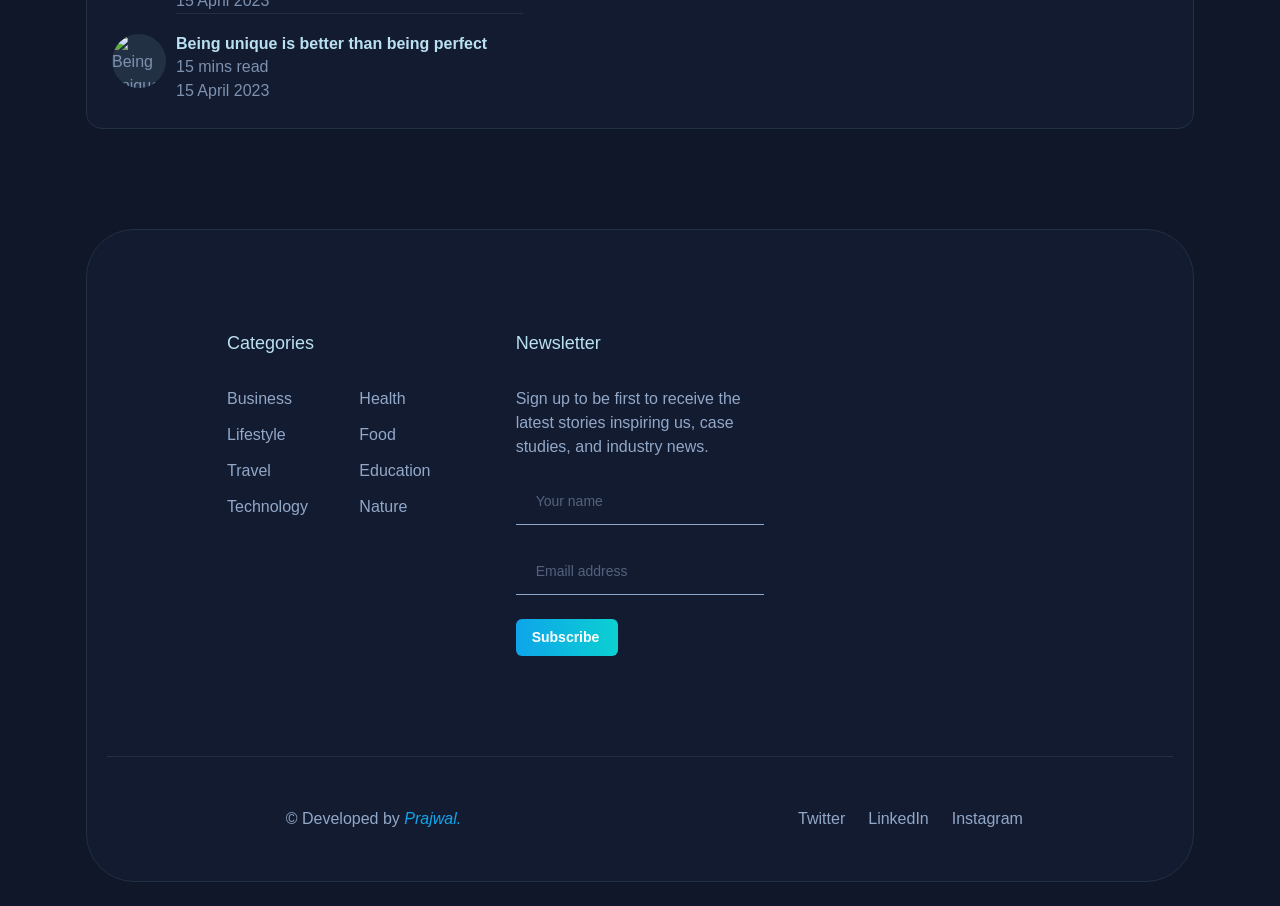
==== commit 12d9fca7: "Update article-creating-is-a-privilege.html" ====
--- a/articles/article-creating-is-a-privilege.html
+++ b/articles/article-creating-is-a-privilege.html
@@ -131,8 +131,8 @@
     </section>
 
     <!-- MAIN CONTENT CONTAINER (Article + Sidebar) -->
-    <section class="main-article">
-      <div class="container">
+    <section class="main-article section">
+      <div class="container article-layout">
 
         <!-- Left: Article Content -->
         <article class="article-content">
@@ -158,7 +158,7 @@
         </article>
 
         <!-- Right: Sidebar -->
-        <aside class="post-aside grid-list">
+        <aside class="post-aside">
           <div class="card aside-card">
 
             <h3 class="headline headline-2 aside-title">
@@ -287,4 +287,4 @@
   <script src="../assets/js/script.js"></script>
 
 </body>
-</html>+</html>
--- a/assets/css/style.css
+++ b/assets/css/style.css
@@ -0,0 +1,1339 @@
+/*-----------------------------------*\
+  #style.css
+\*-----------------------------------*/
+
+/**
+ * copyright 2023 Prajwal */
+
+
+
+
+
+/*-----------------------------------*\
+  #CUSTOM PROPERTY
+\*-----------------------------------*/
+
+:root {
+
+  /**
+   * COLORS
+   */
+
+  /** Background colors */
+  --bg-wild-blue-yonder: hsla(216, 33%, 68%, 1);
+  --bg-carolina-blue: hsla(199, 89%, 49%, 1);
+  --bg-prussian-blue: hsla(216, 33%, 20%, 1);
+  --bg-oxford-blue: hsla(222, 44%, 13%, 1);
+  --bg-oxford-blue-2: hsla(222, 47%, 11%, 1);
+
+  /** Text colors */
+  --text-white: hsla(0, 0%, 100%, 1);
+  --text-alice-blue: hsla(216, 100%, 95%, 1);
+  --text-columbia-blue: hsla(199, 69%, 84%, 1);
+  --text-wild-blue-yonder: hsla(216, 33%, 68%, 1);
+  --text-carolina-blue: hsla(199, 89%, 49%, 1);
+  --text-shadow-blue: hsla(217, 24%, 59%, 1);
+  --text-slate-gray: hsla(217, 17%, 48%, 1);
+
+  /** Gradient colors */
+  --gradient-1: linear-gradient(90deg, #0ea5ea, #0bd1d1 51%);
+  --gradient-2: linear-gradient(90deg, #0ea5ea, #0bd1d1 51%, #0ea5ea);
+  --gradient-3: linear-gradient(0deg, #000d1a, transparent);
+
+  /** Border colors */
+  --border-wild-blue-yonder: hsla(216, 33%, 68%, 1);
+  --border-prussian-blue: hsla(216, 33%, 20%, 1);
+  --border-white: hsl(0, 0%, 100%);
+  --border-white-alpha-15: hsla(0, 0%, 100%, 0.15);
+
+  /** Default colors */
+  --white: hsl(0, 0%, 100%, 1);
+  --black: hsl(0, 0%, 0%, 1);
+
+  /**
+   * TYPOGRAPHY
+   */
+
+  /** Font family */
+  --fontFamily-noto_sans: 'Noto Sans', sans-serif;
+
+  /** Font size */
+  --fontSize-1: 2.9rem;
+  --fontSize-2: 2.0rem;
+  --fontSize-3: 1.8rem;
+  --fontSize-4: 1.6rem;
+  --fontSize-5: 1.5rem;
+  --fontSize-6: 1.4rem;
+  --fontSize-7: 1.2rem;
+  --fontSize-8: 1.3rem;
+
+  /** Font weight */
+  --weight-medium: 500;
+  --weight-semiBold: 600;
+  --weight-bold: 700;
+  --weight-extraBold: 800;
+
+  /** Line height */
+  --lineHeight-1: 1.3;
+  --lineHeight-2: 1.5;
+  --lineHeight-4: 1.5;
+
+  /**
+   * BOX SHADOW
+   */
+
+  --shadow-1: 0 8px 20px 0 hsla(0, 0%, 0%, 0.05);
+  --shadow-2: 0px 3px 20px hsla(180, 90%, 43%, 0.2);
+
+  /**
+   * BORDER RADIUS
+   */
+
+  --radius-6: 6px;
+  --radius-8: 8px;
+  --radius-16: 16px;
+  --radius-48: 48px;
+  --radius-circle: 50%;
+  --radius-pill: 200px;
+
+  /**
+   * SPACING
+   */
+
+  --section-padding: 70px;
+
+  /**
+   * TRANSITION
+   */
+
+  --transition-1: 0.25s ease;
+  --transition-2: 0.5s ease;
+  --cubic-in: cubic-bezier(0.51, 0.03, 0.64, 0.28);
+  --cubic-out: cubic-bezier(0.05, 0.83, 0.52, 0.97);
+
+}
+
+
+
+
+
+/*-----------------------------------*\
+  #RESET
+\*-----------------------------------*/
+
+*,
+*::before,
+*::after {
+  margin: 0;
+  padding: 0;
+  box-sizing: border-box;
+}
+
+li { list-style: none; }
+
+a,
+img,
+span,
+input,
+button,
+ion-icon { display: block; }
+
+a {
+  color: inherit;
+  text-decoration: none;
+}
+
+img { height: auto; }
+
+input,
+button {
+  background: none;
+  border: none;
+  font: inherit;
+  color: inherit;
+}
+
+input {
+  width: 100%;
+  outline: none;
+}
+
+button { cursor: pointer; }
+
+ion-icon { pointer-events: none; }
+
+address { font-style: normal; }
+
+html {
+  font-size: 10px;
+  scroll-behavior: smooth;
+}
+
+body {
+  background-color: var(--bg-oxford-blue-2);
+  color: var(--text-shadow-blue);
+  font-family: var(--fontFamily-noto_sans);
+  font-size: 1.6rem;
+  line-height: var(--lineHeight-4);
+  overflow-y: overlay;
+}
+
+body.nav-active { overflow: hidden; }
+
+::-webkit-scrollbar { width: 5px; }
+
+::-webkit-scrollbar-track { background-color: transparent; }
+
+::-webkit-scrollbar-thumb {
+  background-color: var(--bg-carolina-blue);
+  border-radius: var(--radius-pill);
+}
+
+
+
+
+
+/*-----------------------------------*\
+  #REUSED STYLE
+\*-----------------------------------*/
+
+.container { padding-inline: 16px; }
+
+.hover-1,
+.hover-2 { transition: var(--transition-1); }
+
+.hover-1:is(:hover, :focus-visible) { 
+  color: var(--text-wild-blue-yonder);
+  transform: translateX(3px);
+}
+
+.hover-2:is(:hover, :focus-visible) { color: var(--text-carolina-blue); }
+
+.profile-card {
+  display: flex;
+  align-items: center;
+  gap: 10px;
+}
+
+.profile-card .profile-banner { border-radius: var(--radius-circle); }
+
+.headline {
+  color: var(--text-columbia-blue);
+  line-height: var(--lineHeight-1);
+}
+
+.headline-1 {
+  font-size: var(--fontSize-1);
+  color: var(--text-alice-blue);
+  font-weight: var(--weight-extraBold);
+}
+
+.headline-2 { font-size: var(--fontSize-2); }
+
+.headline-3 {
+  font-size: var(--fontSize-2);
+  line-height: var(--lineHeight-2);
+}
+
+.section-title { margin-block-end: 10px; }
+
+.headline .span {
+  background-image: var(--gradient-1);
+  display: inline-block;
+  -webkit-text-fill-color: transparent;
+  -webkit-background-clip: text;
+}
+
+.btn {
+  background-image: var(--gradient-2);
+  background-size: 200%;
+  background-position: left;
+  color: var(--white);
+  font-size: var(--fontSize-6);
+  font-weight: var(--weight-bold);
+  max-width: max-content;
+  display: flex;
+  align-items: center;
+  gap: 3px;
+  transition: var(--transition-1);
+}
+
+.btn:is(:hover, :focus-visible) { background-position: right; }
+
+.btn-primary {
+  padding: 8px 16px;
+  border-radius: var(--radius-6);
+}
+
+.btn-secondary {
+  padding: 18px 30px;
+  border-radius: var(--radius-pill);
+}
+
+.w-100 { width: 100%; }
+
+.card {
+  background-color: var(--bg-oxford-blue);
+  border: 1px solid var(--border-prussian-blue);
+}
+
+.img-holder {
+  aspect-ratio: var(--width) / var(--height);
+  background-color: var(--bg-prussian-blue);
+  overflow: hidden;
+}
+
+.img-cover {
+  width: 100%;
+  height: 100%;
+  object-fit: cover;
+}
+
+.section { padding-block: var(--section-padding); }
+
+.section-text {
+  font-size: var(--fontSize-3);
+  margin-block-end: 70px;
+}
+
+.grid-list {
+  display: grid;
+  gap: 30px;
+}
+
+.card-wrapper {
+  display: flex;
+  justify-content: space-between;
+  gap: 20px;
+  align-items: center;
+  font-size: var(--fontSize-6);
+  margin-block: 20px;
+}
+
+.card-wrapper :is(.card-tag, .wrapper) {
+  display: flex;
+  gap: 3px;
+  align-items: center;
+}
+
+
+
+
+
+/*-----------------------------------*\
+  #HEADER
+\*-----------------------------------*/
+
+.header .btn { display: none; }
+
+.header {
+  position: fixed;
+  top: 0;
+  left: 0;
+  width: 100%;
+  padding-block: 24px;
+  background-color: var(--bg-oxford-blue-2);
+  z-index: 4;
+}
+
+.header.active {
+  padding-block: 8px;
+  box-shadow: var(--shadow-1);
+  border-block-end: 1px solid var(--bg-prussian-blue);
+  animation: slideIn 0.5s ease forwards;
+}
+
+@keyframes slideIn {
+  0% { transform: translateY(-100%); }
+  100% { transform: translateY(0); }
+}
+
+.header .container {
+  display: flex;
+  justify-content: space-between;
+  align-items: center;
+  gap: 10px;
+}
+
+.nav-open-btn,
+.nav-close-btn {
+  color: var(--text-wild-blue-yonder);
+  font-size: 3.5rem;
+}
+
+.navbar {
+  position: absolute;
+  top: 0;
+  right: -340px;
+  max-width: 340px;
+  width: 100%;
+  height: 100vh;
+  background-color: var(--bg-oxford-blue-2);
+  padding: 30px;
+  z-index: 2;
+  overflow-y: auto;
+  visibility: hidden;
+  transition: 0.25s var(--cubic-in);
+}
+
+.navbar.active {
+  transform: translateX(-340px);
+  visibility: visible;
+  transition: 0.5s var(--cubic-out);
+}
+
+.navbar-top {
+  display: flex;
+  justify-content: space-between;
+  align-items: center;
+  padding-block-end: 15px;
+  margin-block-end: 15px;
+  border-block-end: 1px solid var(--border-prussian-blue);
+}
+
+.navbar-list { border-block-end: 1px solid var(--border-white-alpha-15); }
+
+.navbar-link {
+  color: var(--text-alice-blue);
+  font-weight: var(--weight-medium);
+  padding-block: 10px;
+}
+
+.navbar-bottom {
+  padding-block: 30px 20px;
+  margin-block: 20px 25px;
+  border-block: 1px solid var(--border-prussian-blue);
+}
+
+.navbar .profile-card { margin-block-end: 15px; }
+
+.navbar .profile-card .card-title {
+  color: var(--text-columbia-blue);
+  font-size: var(--fontSize-6);
+  font-weight: var(--weight-semiBold);
+}
+
+.navbar .profile-card .card-subtitle { font-size: var(--fontSize-7); }
+
+.navbar .link-list {
+  columns: 2;
+  -webkit-columns: 2;
+}
+
+.navbar-bottom-link {
+  color: var(--text-alice-blue);
+  font-size: var(--fontSize-6);
+  padding-block: 6px;
+}
+
+.copyright-text {
+  color: var(--text-alice-blue);
+  font-size: var(--fontSize-8);
+}
+
+
+
+
+
+/*-----------------------------------*\
+  #HERO
+\*-----------------------------------*/
+
+.hero-bg { display: none; }
+
+.hero { padding-block-start: calc(var(--section-padding) + 160px); }
+
+.hero .container {
+  display: grid;
+  gap: 50px;
+}
+
+.hero-subtitle {
+  font-size: var(--fontSize-6);
+  font-weight: var(--weight-bold);
+}
+
+.hero .section-title { margin-block: 20px; }
+
+.hero .hero-text { margin-block-end: 40px; }
+
+.hero .input-wrapper:hover { box-shadow: var(--shadow-2); }
+
+.hero .input-wrapper {
+  position: relative;
+  padding: 10px;
+  padding-inline-start: 20px;
+  background-color: var(--bg-prussian-blue);
+  border-radius: var(--radius-6);
+  border: 1px solid var(--bg-carolina-blue);
+  display: flex;
+  justify-items: flex-end;
+  transition: var(--transition-1);
+}
+
+.hero .input-field { padding-inline-end: 5px; }
+
+.hero-banner { position: relative; }
+
+.hero-banner .w-100 {
+  max-width: max-content;
+  margin-inline: auto;
+}
+
+.hero .shape {
+  position: absolute;
+  z-index: -1;
+
+  animation: heroDecoAnim 3s linear infinite alternate;
+}
+
+@keyframes heroDecoAnim {
+  0% { transform: translateY(40px) rotate(0); }
+  100% { transform: translateY(0) rotate(0.4turn); }
+}
+
+.hero .shape-1 {
+  top: 50px;
+  right: 40px;
+}
+
+.hero .shape-2 {
+  bottom: 20px;
+  left: 24px;
+}
+
+
+
+
+
+/*-----------------------------------*\
+  #TOPICS
+\*-----------------------------------*/
+
+.topic-card {
+  padding: 24px;
+  border-radius: var(--radius-8);
+}
+
+.topic-card .card-content { margin-block-end: 15px; }
+
+.topic-card .card-text {
+  color: var(--text-wild-blue-yonder);
+  font-size: var(--fontSize-6);
+  margin-block: 15px 20px;
+}
+
+.btn-group {
+  display: flex;
+  align-items: center;
+  gap: 10px;
+}
+
+.btn-icon {
+  width: 32px;
+  height: 32px;
+  display: grid;
+  place-items: center;
+  background: var(--bg-prussian-blue);
+  border-radius: var(--radius-circle);
+  color: var(--white);
+}
+
+.btn-icon:is(:hover, :focus-visible) { background: var(--gradient-1); }
+
+.slider {
+  --slider-items: 1;
+  overflow: hidden;
+}
+
+.slider-list {
+  position: relative;
+  display: flex;
+  align-items: center;
+  gap: 20px;
+  transition: transform var(--transition-2);
+}
+
+.slider-item { min-width: 100%; }
+
+.slider-card { position: relative; }
+
+.slider-card::before {
+  content: "";
+  position: absolute;
+  bottom: 0;
+  left: 0;
+  width: 100%;
+  height: 50%;
+  background-image: var(--gradient-3);
+  border-radius: var(--radius-8);
+}
+
+.slider-list .slider-banner { border-radius: var(--radius-8); }
+
+.slider-content {
+  position: absolute;
+  bottom: 15px;
+  left: 15px;
+}
+
+.slider-title {
+  color: var(--text-columbia-blue);
+  font-weight: var(--weight-bold);
+  margin-block-end: 5px;
+  transition: var(--transition-1);
+}
+
+.slider-card:is(:hover, :focus-visible) .slider-title { color: var(--text-carolina-blue); }
+
+.slider-subtitle { font-size: var(--fontSize-7); }
+
+
+
+
+
+/*-----------------------------------*\
+  #FEATURED
+\*-----------------------------------*/
+
+.feature-bg { display: none; }
+
+.feature-list {
+  display: flex;
+  flex-wrap: wrap;
+  gap: 30px;
+}
+
+.feature-card {
+  padding: 20px;
+  border-radius: var(--radius-16);
+  transition: var(--transition-1);
+}
+
+.feature-card:is(:hover, :focus-within) { transform: translateY(-5px); }
+
+.feature-card .card-banner { border-radius: var(--radius-16); }
+
+.feature-card .card-wrapper { margin-block-start: 24px; }
+
+.feature .profile-card :is(.card-title, .card-subtitle) { color: var(--text-slate-gray); }
+
+.feature .profile-card .card-title { font-weight: var(--weight-bold); }
+
+.feature .profile-card .card-subtitle,
+.feature .card-wrapper .card-btn { font-size: var(--fontSize-6); }
+
+.feature-card .card-wrapper:last-child {
+  font-size: var(--fontSize-4);
+  margin-block-end: 0;
+}
+
+.feature .card-wrapper .card-btn {
+  position: relative;
+  color: var(--text-wild-blue-yonder);
+  z-index: 1;
+}
+
+.feature .card-wrapper .card-btn::before {
+  content: "";
+  position: absolute;
+  top: -13px;
+  left: -20px;
+  width: 48px;
+  height: 48px;
+  background-color: var(--bg-oxford-blue-2);
+  border-radius: var(--radius-circle);
+  z-index: -1;
+}
+
+.feature .btn {
+  margin-inline: auto;
+  margin-block-start: 30px;
+}
+
+
+
+
+
+/*-----------------------------------*\
+  #POPULAR TAGS
+\*-----------------------------------*/
+
+.tags .grid-list { grid-template-columns: repeat(auto-fit, minmax(125px, 1fr)); }
+
+.tag-btn {
+  width: 100%;
+  display: flex;
+  align-items: center;
+  gap: 8px;
+  padding: 18px;
+  border-radius: var(--radius-16);
+}
+
+.tag-btn:is(:hover, :focus-visible) {
+  box-shadow: var(--shadow-2);
+  background-image: linear-gradient(var(--bg-oxford-blue), var(--bg-oxford-blue)), var(--gradient-1);
+  background-clip: padding-box, border-box;
+  border-color: transparent;
+  transform: translateY(-2px);
+  transition: var(--transition-1);
+}
+
+.tag-btn img {
+  width: 100%;
+  max-width: 32px;
+}
+
+
+
+
+
+/*-----------------------------------*\
+  #RECENT POST
+\*-----------------------------------*/
+
+.recent-post .container {
+  display: grid;
+  gap: 50px;
+}
+
+.recent-post-card {
+  display: grid;
+  gap: 30px;
+}
+
+.recent-post-card .card-banner {
+  border-radius: var(--radius-16);
+  transition: var(--transition-1);
+}
+
+.recent-post-card:is(:hover, :focus-within) .card-banner {
+  transform: translateY(-2px);
+}
+
+.recent-post-card .card-text {
+  color: var(--text-wild-blue-yonder);
+  font-size: var(--fontSize-6);
+  line-height: var(--lineHeight-1);
+}
+
+.recent-post-card .card-badge {
+  background-color: var(--bg-prussian-blue);
+  max-width: max-content;
+  color: var(--text-white);
+  font-size: var(--fontSize-8);
+  font-weight: var(--weight-bold);
+  padding: 4px 15px;
+  border-radius: var(--radius-pill);
+  transition: var(--transition-1);
+}
+
+.recent-post-card .card-badge:is(:hover, :focus-visible),
+.pagination-btn:is(:hover, :focus-visible) {
+  transform: translateY(-2px);
+  background-color: var(--bg-carolina-blue);
+}
+
+.recent-post-card .card-title { margin-block: 15px 20px; }
+
+.recent-post-card .card-tag {
+  gap: 15px;
+  color: var(--text-slate-gray);
+}
+
+.recent-post-card .card-wrapper ion-icon {
+  font-size: 1.8rem;
+  --ionicon-stroke-width: 40px;
+}
+
+.pagination-btn {
+  background-color: var(--bg-prussian-blue);
+  color: var(--text-white);
+  font-weight: var(--weight-bold);
+  line-height: 1;
+  width: 35px;
+  height: 35px;
+  display: grid;
+  place-items: center;
+  border-radius: var(--radius-circle);
+  transition: var(--transition-1);
+}
+
+.pagination {
+  display: flex;
+  justify-content: flex-start;
+  align-items: center;
+  gap: 5px;
+  margin-block-start: 60px;
+}
+
+.aside-card {
+  padding: 25px;
+  border-radius: var(--radius-16);
+}
+
+.aside-title { margin-block-end: 40px; }
+
+.aside-title .span { position: relative; }
+
+.aside-title .span::after {
+  content: "";
+  display: block;
+  width: 96px;
+  height: 3px;
+  background-color: var(--bg-carolina-blue);
+  margin-block-start: 10px;
+}
+
+.popular-card {
+  display: flex;
+  align-items: flex-start;
+  gap: 10px;
+  margin-block-start: 20px;
+}
+
+.popular-card .card-banner {
+  width: 54px;
+  flex-shrink: 0;
+  border-radius: var(--radius-circle);
+}
+
+.popular-list > li:not(:last-child) .card-content {
+  border-block-end: 1px solid var(--border-prussian-blue);
+}
+
+.popular-card .warpper {
+  display: flex;
+  flex-wrap: wrap;
+  align-items: center;
+  column-gap: 10px;
+  font-size: var(--fontSize-6);
+  color: var(--text-slate-gray);
+  margin-block: 12px 20px;
+}
+
+.comment-list > li:not(:last-child) .comment-card {
+  padding-block-end: 22px;
+  border-block-end: 1px solid var(--border-prussian-blue);
+  margin-block-end: 22px;
+}
+
+.comment-card .card-text {
+  color: var(--text-wild-blue-yonder);
+  font-size: var(--fontSize-6);
+  line-height: var(--lineHeight-1);
+  margin-block-end: 20px;
+}
+
+.comment-card .profile-card {
+  color: var(--text-slate-gray);
+  font-size: var(--fontSize-6);
+}
+
+.comment-card .card-date { font-size: var(--fontSize-7); }
+
+.insta-card .card-text {
+  color: var(--text-slate-gray);
+  font-weight: var(--weight-bold);
+  margin-block: 5px 30px;
+}
+
+.insta-list {
+  display: grid;
+  grid-template-columns: repeat(3, 1fr);
+  gap: 24px;
+}
+
+.insta-post { border-radius: var(--radius-8); }
+
+
+
+
+
+/*-----------------------------------*\
+  #FOOTER
+\*-----------------------------------*/
+
+.footer {
+  padding-inline: 20px;
+  border-radius: var(--radius-48);
+  color: var(--text-wild-blue-yonder);
+  margin-block-end: 24px;
+}
+
+.footer-top {
+  display: grid;
+  gap: 20px;
+}
+
+.footer-brand .footer-text { font-size: var(--fontSize-6); }
+
+.footer-text:not(.address) { margin-block: 20px; }
+
+.footer-brand .footer-list-title { margin-block-end: 2px; }
+
+.footer-list-title {
+  color: var(--text-columbia-blue);
+  font-size: var(--fontSize-3);
+  margin-block-end: 30px;
+}
+
+.footer-list ul { columns: 2; }
+
+.footer-link { margin-block-end: 12px; }
+
+.footer .input-wrapper {
+  position: relative;
+  margin-block-end: 24px;
+}
+
+.footer .input-field {
+  padding: 12px;
+  padding-inline-start: 20px;
+  border-block-end: 1px solid var(--text-wild-blue-yonder);
+  font-size: var(--fontSize-6);
+}
+
+.footer .input-field::-webkit-input-placeholder {
+  color: inherit;
+  opacity: 0.5;
+}
+
+.footer .input-wrapper ion-icon {
+  position: absolute;
+  top: 50%;
+  left: 0;
+  transform: translateY(-50%);
+  --ionicon-stroke-width: 40px;
+}
+
+.footer-bottom {
+  border-block-start: 1px solid var(--border-prussian-blue);
+  padding-block: 50px;
+}
+
+.copyright {
+  text-align: center;
+  margin-block-end: 15px;
+}
+
+.copyright-link {
+  display: inline-block;
+  color: var(--text-carolina-blue);
+  font-style: italic;
+}
+
+.social-list {
+  display: flex;
+  flex-wrap: wrap;
+  justify-content: center;
+  gap: 15px;
+}
+
+.social-link {
+  display: flex;
+  align-items: center;
+  gap: 8px;
+  transition: var(--transition-1);
+}
+
+.social-link:is(:hover, :focus-visible) {
+  color: var(--text-carolina-blue);
+  transform: translateY(-2px);
+}
+
+
+
+
+
+/*-----------------------------------*\
+  #BACK TO TOP
+\*-----------------------------------*/
+
+.back-top-btn {
+  position: fixed;
+  bottom: 20px;
+  right: 20px;
+  width: 50px;
+  height: 50px;
+  background-color: var(--bg-prussian-blue);
+  color: var(--white);
+  display: grid;
+  place-items: center;
+  border-radius: var(--radius-circle);
+  border: 3px solid var(--bg-carolina-blue);
+  transition: var(--transition-1);
+  visibility: hidden;
+  opacity: 0;
+  z-index: 4;
+}
+
+.back-top-btn:is(:hover, :focus-visible) { box-shadow: var(--shadow-2); }
+
+.back-top-btn.active {
+  visibility: visible;
+  opacity: 1;
+  transform: translateY(-10px);
+}
+
+
+
+
+
+/*-----------------------------------*\
+  #MEDIA QUERIES
+\*-----------------------------------*/
+
+/**
+ * responsive for large than 575px screen
+ */
+
+@media (min-width: 575px) {
+
+  /**
+   * CUSTOM PROPERTY
+   */
+
+  :root {
+
+    /**
+     * typography
+     */
+
+    /* font size */
+    --fontSize-1: 4.4rem;
+    --fontSize-2: 3.5rem;
+
+    /**
+     * spacing
+     */
+
+    --section-padding: 100px;
+
+  }
+
+
+
+  /**
+   * REUSED STYLE
+   */
+
+  .container {
+    max-width: 540px;
+    width: 100%;
+    margin-inline: auto;
+  }
+
+  .headline-3 { --fontSize-2: 2.4rem; }
+
+
+
+  /**
+   * HEADER
+   */
+
+  .header .btn {
+    display: block;
+    margin-inline-start: auto;
+  }
+
+  .header.active { padding-block: 20px; }
+
+
+
+  /**
+   * HERO
+   */
+
+  .hero { position: relative; }
+
+  .hero .input-wrapper { max-width: 390px; }
+
+  .hero-bg {
+    display: block;
+    position: absolute;
+    pointer-events: none;
+  }
+
+  .hero-bg-1 {
+    top: 80px;
+    left: 0;
+  }
+
+  .hero-bg-2 {
+    bottom: -200px;
+    left: -20px;
+  }
+
+  .shape-2 { left: 60px; }
+
+
+
+  /**
+   * TOPICS
+   */
+
+  .topics .section-title { font-size: 2rem; }
+
+  .slider { --slider-items: 3; }
+
+  .slider-item { min-width: calc(33.33% - 13.33px); }
+
+
+
+  /**
+   * FEATURE
+   */
+
+  .feature { position: relative; }
+
+  .feature-bg {
+    display: block;
+    position: absolute;
+    top: -100px;
+    right: 0;
+    pointer-events: none;
+  }
+
+
+
+  /**
+   * RECENT POST
+   */
+
+  .recent-post-card {
+    grid-template-columns: 0.5fr 1fr;
+    gap: 20px;
+  }
+
+  .pagination-btn {
+    width: 42px;
+    height: 42px;
+  }
+
+
+
+  /**
+   * ASIDE
+   */
+
+  .aside-title { --fontSize-2: 2rem; }
+
+}
+
+
+
+
+
+/**
+ * responsive for large than 768px screen
+ */
+
+@media (min-width: 768px) {
+
+  /**
+   * CUSTOM PROPERTY
+   */
+
+  :root {
+
+    /**
+     * typography
+     */
+
+    /* font size */
+    --fontSize-1: 6.4rem;
+    --fontSize-2: 4.5rem;
+
+  }
+
+
+
+  /**
+   * REUSED STYLE
+   */
+
+  .container { max-width: 720px; }
+
+
+
+  /**
+   * RECENT POST
+   */
+
+  .recent-post-card { grid-template-columns: 0.7fr 1fr; }
+
+}
+
+
+
+
+
+/**
+ * responsive for large than 992px screen
+ */
+
+@media (min-width: 992px) {
+
+  /**
+   * REUSED STYLE
+   */
+
+  .container { max-width: 930px; }
+
+
+
+  /**
+   * HERO
+   */
+
+  .hero { padding-block-start: calc(var(--section-padding) + 80px); }
+
+  .hero .container {
+    grid-template-columns: 1fr 1fr;
+    align-items: center;
+  }
+
+
+
+  /** 
+   * TOPICS
+   */
+
+  .topic-card {
+    display: grid;
+    grid-template-columns: 0.3fr 1fr;
+    align-items: center;
+    gap: 20px;
+  }
+
+
+
+  /**
+   * FEATURE
+   */
+
+  .feature-list li:nth-child(-n+2) { width: calc(50% - 15px); }
+
+  .feature-list li:nth-child(n+3) { width: calc(33.33% - 20px); }
+
+  .feature-list li:nth-child(n+3) .headline-3 { --fontSize-2: 2rem; }
+
+
+
+  /**
+   * TAGS
+   */
+
+  .tags .grid-list { grid-template-columns: repeat(4, 1fr); }
+
+
+
+  /**
+   * RECENT POST
+   */
+
+  .recent-post .container {
+    grid-template-columns: 1fr 0.6fr;
+    align-items: flex-start;
+  }
+
+
+
+  /**
+   * FOOTER
+   */
+
+  .footer-top { grid-template-columns: repeat(3, 1fr); }
+
+  .footer-bottom {
+    display: grid;
+    grid-template-columns: 1fr 1fr;
+  }
+
+  .copyright { margin-block-end: 0; }
+
+}
+
+
+
+
+
+/**
+ * responsive for large than 1200px screen
+ */
+
+@media (min-width: 1200px) {
+
+  /**
+   * REUSED STYLE
+   */
+
+  .container { max-width: 1140px; }
+
+  body.nav-active { overflow-y: overlay; }
+
+
+
+  /**
+   * HEADER
+   */
+
+  .nav-open-btn,
+  .navbar-top,
+  .navbar-bottom,
+  .copyright-text { display: none; }
+
+  .navbar,
+  .navbar.active {
+    all: unset;
+    display: block;
+  }
+
+  .navbar-list {
+    border-block-end: none;
+    display: flex;
+    gap: 40px;
+    margin-inline: auto;
+  }
+
+  .header .btn { margin-inline-start: 0; }
+
+  .navbar-link {
+    color: var(--text-wild-blue-yonder);
+    font-weight: unset;
+  }
+
+  .navbar-link:is(:hover, :focus-visible) {
+    color: var(--text-carolina-blue);
+    transform: translateX(0);
+  }
+
+
+
+  /**
+   * HERO
+   */
+
+  .hero .container { max-width: 1050px; }
+
+
+
+  /**
+   * TAGS
+   */
+
+  .tags .grid-list { grid-template-columns: repeat(6, 1fr); }
+
+
+
+  /**
+   * FOOTER
+   */
+
+  .footer-top {
+    gap: 40px;
+    padding-inline: 120px;
+  }
+
+}
